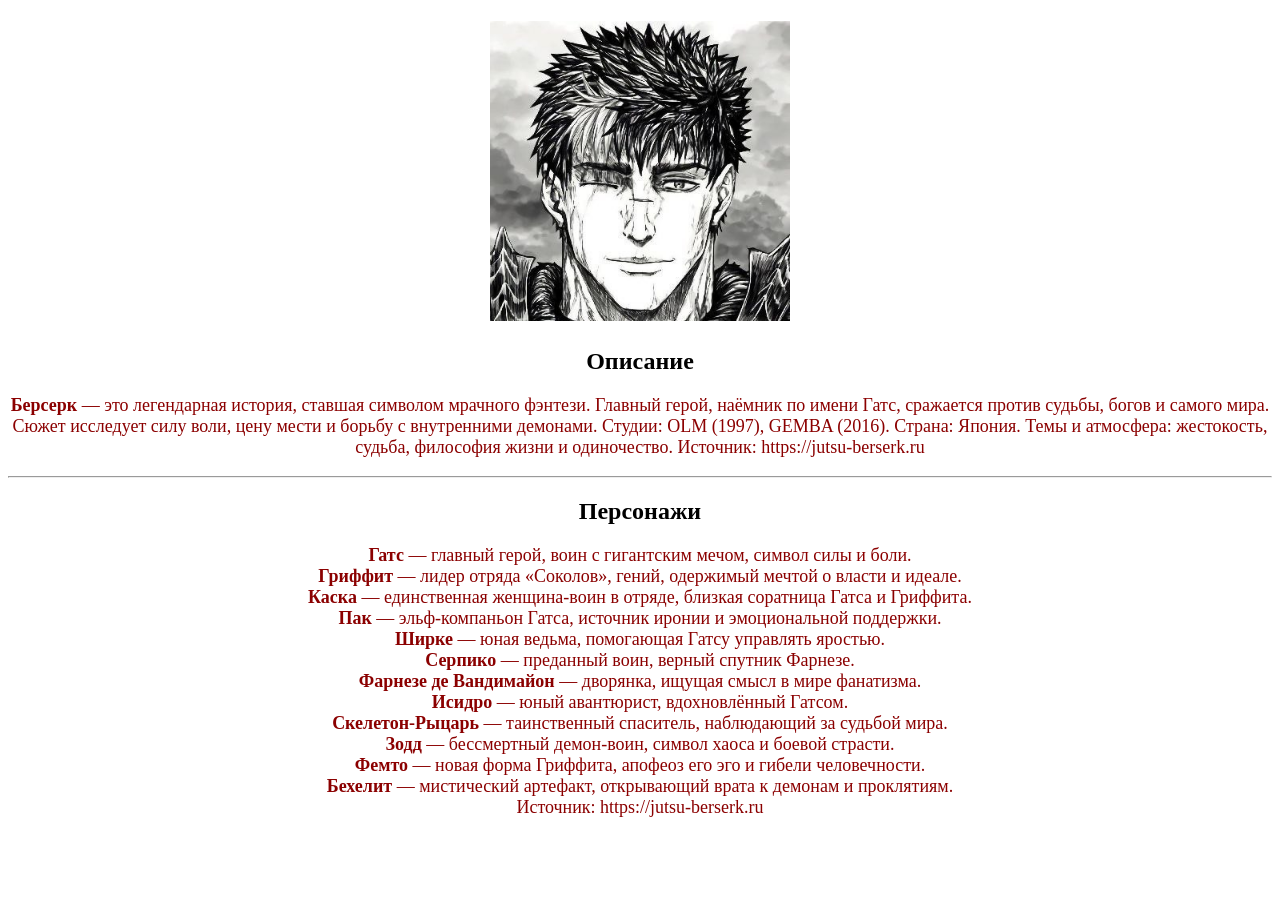
==== index.html @ bc47b6c8 "." ====
<!DOCTYPE html>

<html>
    <head>
        <meta charset="UTF-8">
        <title>Murodbek</title>
        <link rel = "stylesheet" href = "stillar.css ">
    </head>

    <body>
        <h1>
        <!-- <h2>Heading 2</h2>
        <h3>Heading 3</h3>
        <h4>Heading 4</h4>
        <h5>Heading 5</h5>
        <h6>Heading 6</h6> -->
        <p>
            <img src="guts.jpg" alt="Berserk Guts" width="300">
        </p>
        
        <h2>
            Описание
        </h2>

        <p>
            <b>Берсерк</b> — это легендарная история, ставшая символом мрачного фэнтези. Главный герой, наёмник по имени Гатс, сражается против судьбы, богов и самого мира. Сюжет исследует силу воли, цену мести и борьбу с внутренними демонами. Студии: OLM (1997), GEMBA (2016). Страна: Япония. Темы и атмосфера: жестокость, судьба, философия жизни и одиночество.
Источник: https://jutsu-berserk.ru
        </p> 
        <hr>
        <h2>
            Персонажи
        </h2>
        <p>
            <b>Гатс</b> — главный герой, воин с гигантским мечом, символ силы и боли. <br>
<b>Гриффит</b> — лидер отряда «Соколов», гений, одержимый мечтой о власти и идеале. <br>
<b>Каска</b> — единственная женщина-воин в отряде, близкая соратница Гатса и Гриффита. <br>
<b>Пак</b> — эльф-компаньон Гатса, источник иронии и эмоциональной поддержки. <br>
<b>Ширке</b> — юная ведьма, помогающая Гатсу управлять яростью. <br>
<b>Серпико</b> — преданный воин, верный спутник Фарнезе. <br>
<b>Фарнезе де Вандимайон</b> — дворянка, ищущая смысл в мире фанатизма. <br>
<b>Исидро</b> — юный авантюрист, вдохновлённый Гатсом. <br>
<b>Скелетон-Рыцарь</b> — таинственный спаситель, наблюдающий за судьбой мира. <br>
<b>Зодд</b> — бессмертный демон-воин, символ хаоса и боевой страсти. <br>
<b>Фемто</b> — новая форма Гриффита, апофеоз его эго и гибели человечности. <br>
<b>Бехелит</b> — мистический артефакт, открывающий врата к демонам и проклятиям. <br>
Источник: https://jutsu-berserk.ru
        </p>

    </body>
</html
---- stillar.css ----
h1{
    text-align : center;
 }
h2 {
     text-align : center ;
 }
p {
     color: #8B0000; 
    text-align: center; 
     font-size: 18px;
 }
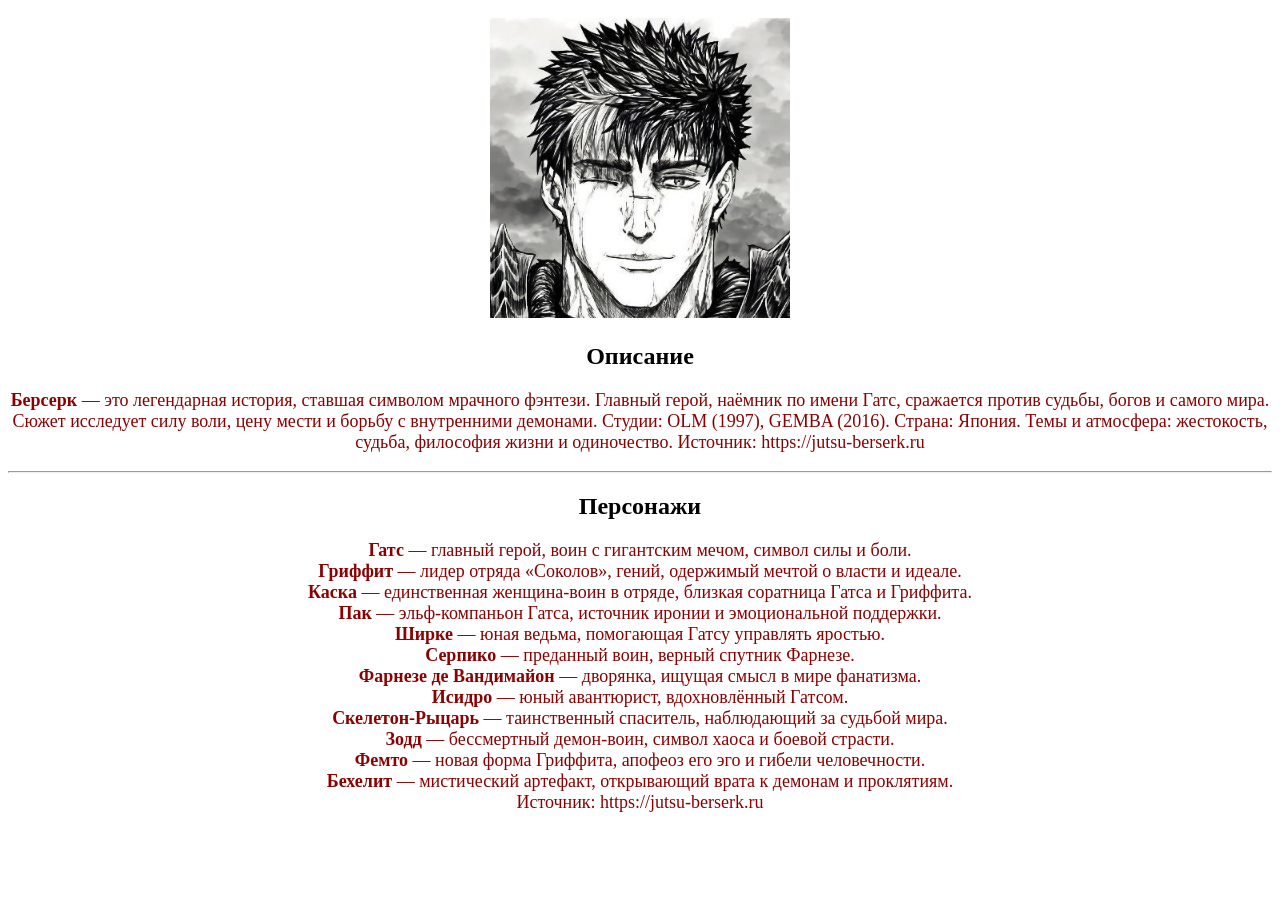
==== commit 412f430c: "." ====
--- a/index.html
+++ b/index.html
@@ -8,7 +8,7 @@
     </head>
 
     <body>
-        <h1>
+        
         <!-- <h2>Heading 2</h2>
         <h3>Heading 3</h3>
         <h4>Heading 4</h4>
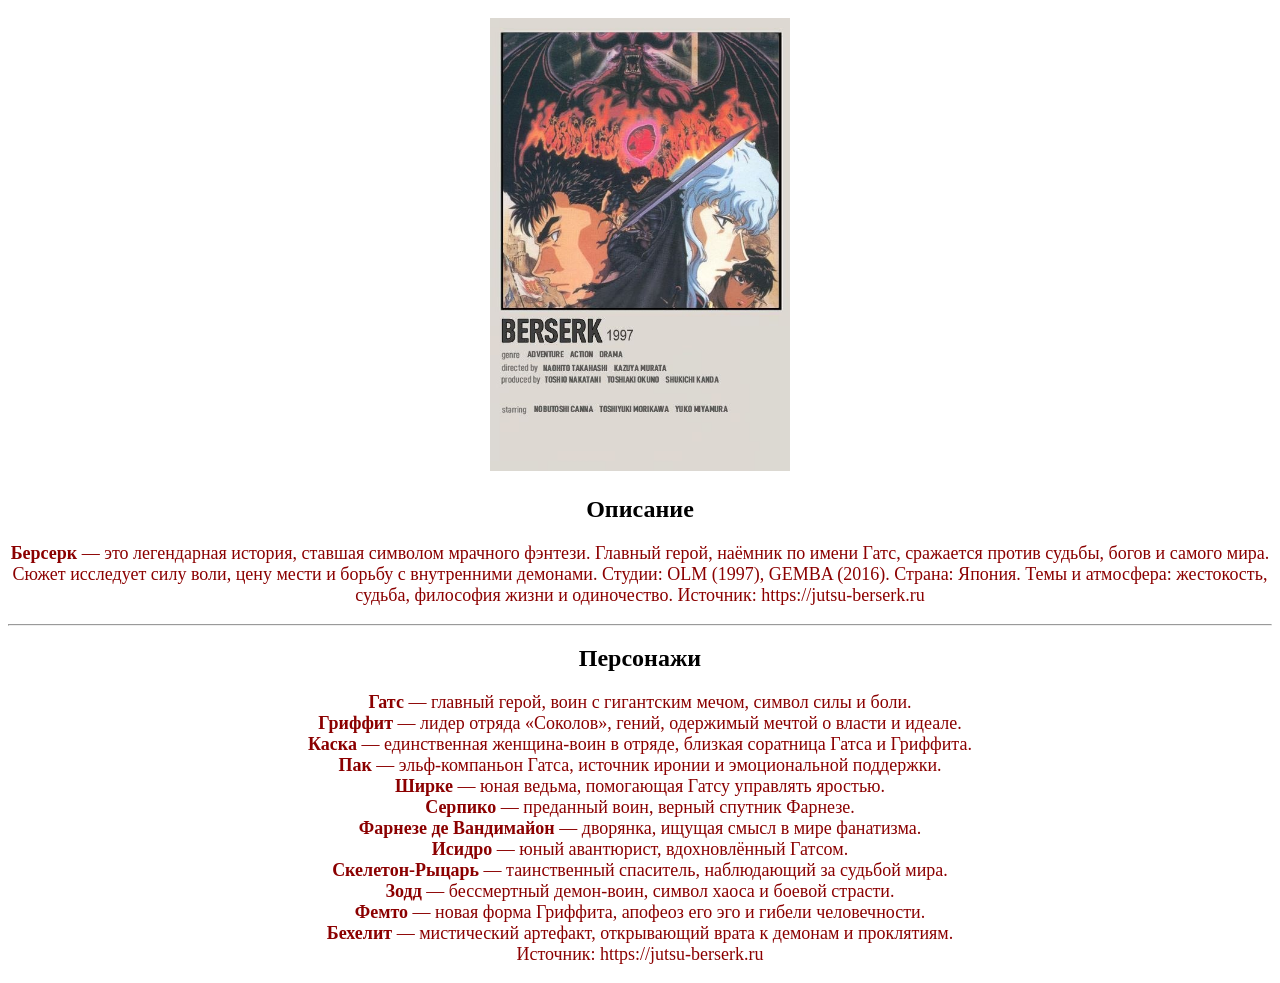
==== commit b2bc34eb: ";)" ====
--- a/index.html
+++ b/index.html
@@ -15,7 +15,7 @@
         <h5>Heading 5</h5>
         <h6>Heading 6</h6> -->
         <p>
-            <img src="guts.jpg" alt="Berserk Guts" width="300">
+            <img src="berserk.jpg" alt="Berserk Guts" width="300">
         </p>
         
         <h2>
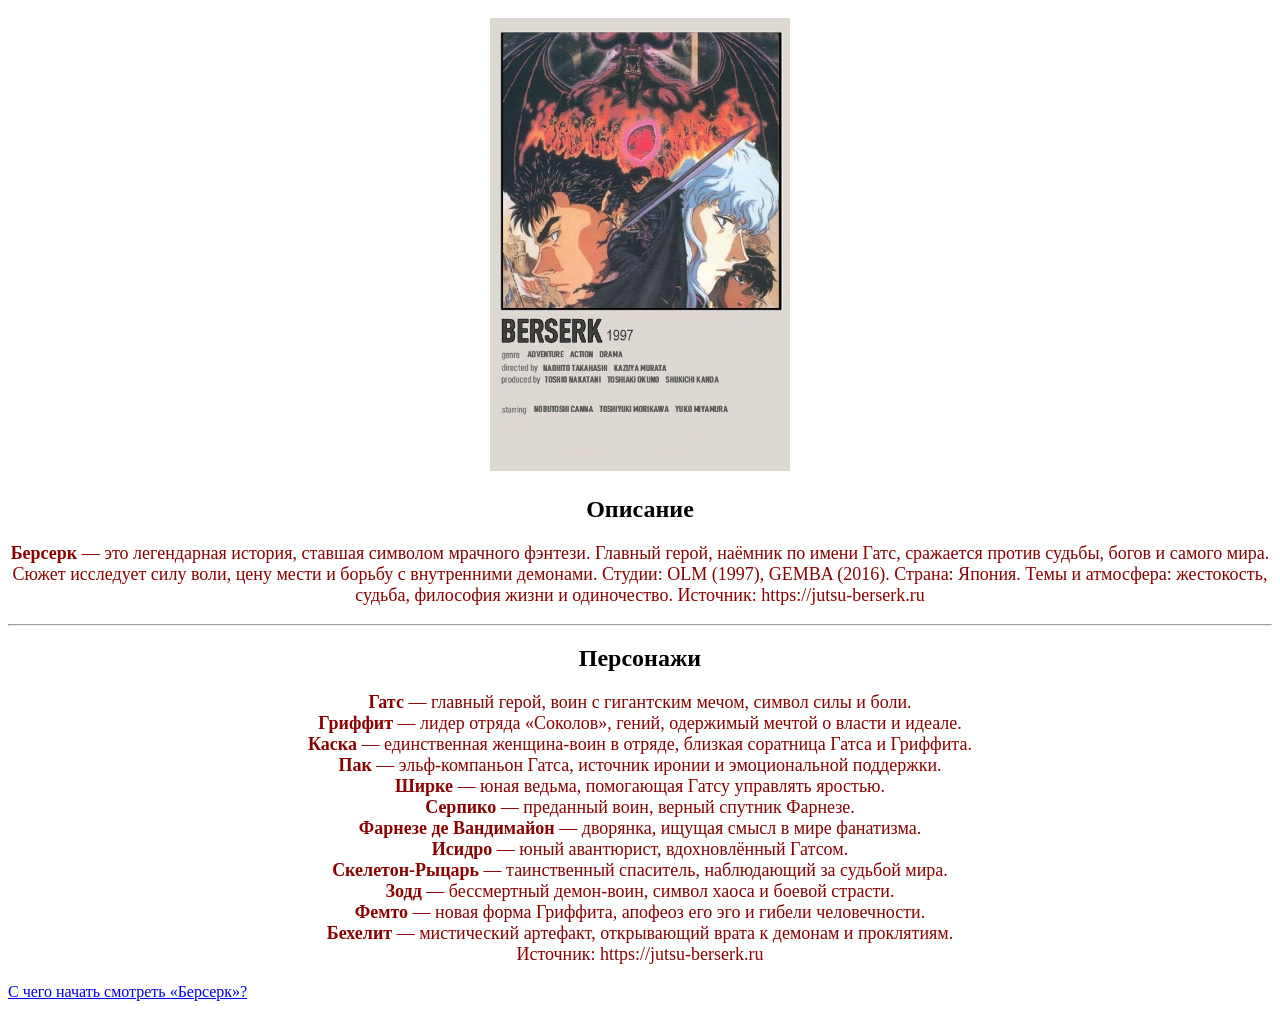
==== commit 2cb9ff93: ";)" ====
--- a/index.html
+++ b/index.html
@@ -4,7 +4,7 @@
     <head>
         <meta charset="UTF-8">
         <title>Murodbek</title>
-        <link rel = "stylesheet" href = "stillar.css ">
+        <link rel = "stylesheet" href = "stillar.css">
     </head>
 
     <body>
@@ -46,5 +46,6 @@
 Источник: https://jutsu-berserk.ru
         </p>
 
+         <a href="new2.html">С чего начать смотреть «Берсерк»?</a>
     </body>
 </html
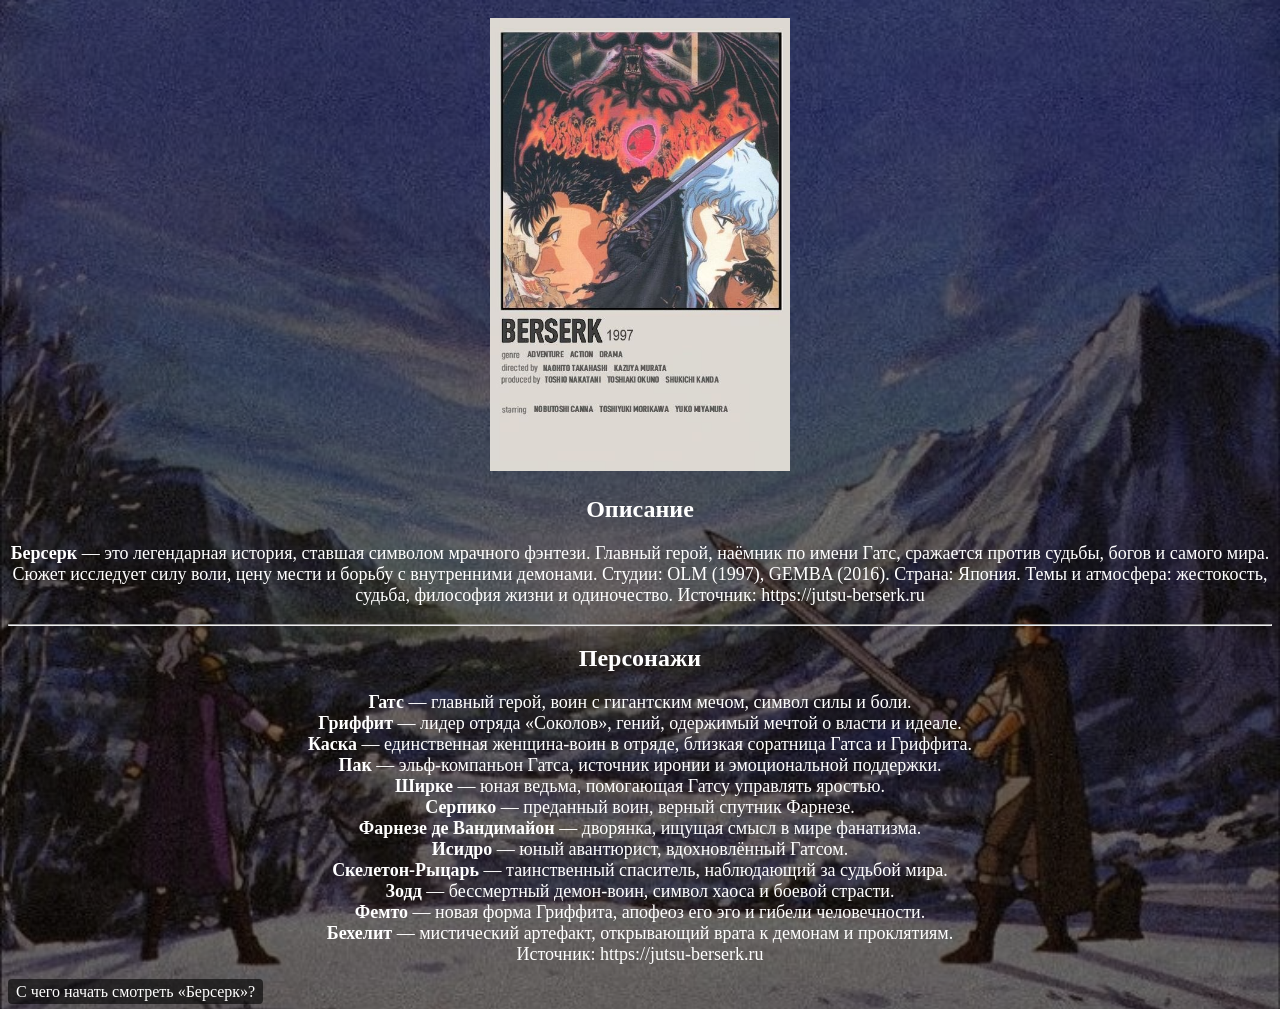
==== commit 9a9ce8ca: "adding backround image" ====
--- a/index.html
+++ b/index.html
@@ -46,6 +46,9 @@
 Источник: https://jutsu-berserk.ru
         </p>
 
-         <a href="new2.html">С чего начать смотреть «Берсерк»?</a>
+         <a href="new2.html" 
+   style="color: white; background-color: rgba(0,0,0,0.6); padding: 4px 8px; border-radius: 4px; text-decoration: none;">
+   С чего начать смотреть «Берсерк»?
+</a>
     </body>
 </html
--- a/stillar.css
+++ b/stillar.css
@@ -1,4 +1,20 @@
-
+/* body {
+    background-image: url("backround_image.jpg");
+    background-size: cover;
+    background-repeat: no-repeat;
+    background-position: center;
+} */
+ body {
+    background-image: linear-gradient(rgba(0,0,0,0.5), rgba(0,0,0,0.5)), url("backround_image.jpg");
+    background-size: cover;
+    background-repeat: no-repeat;
+    background-position: center;
+    color: white; /* Matn rangini oq qilamiz */
+}
+/* h1, p {
+    color: white;
+    text-shadow: 2px 2px 4px rgba(0,0,0,0.7);
+} */
 h1{
     text-align : center;
  }
@@ -6,7 +22,7 @@
      text-align : center ;
  }
 p {
-     color: #8B0000; 
+     color: white; 
     text-align: center; 
      font-size: 18px;
  }
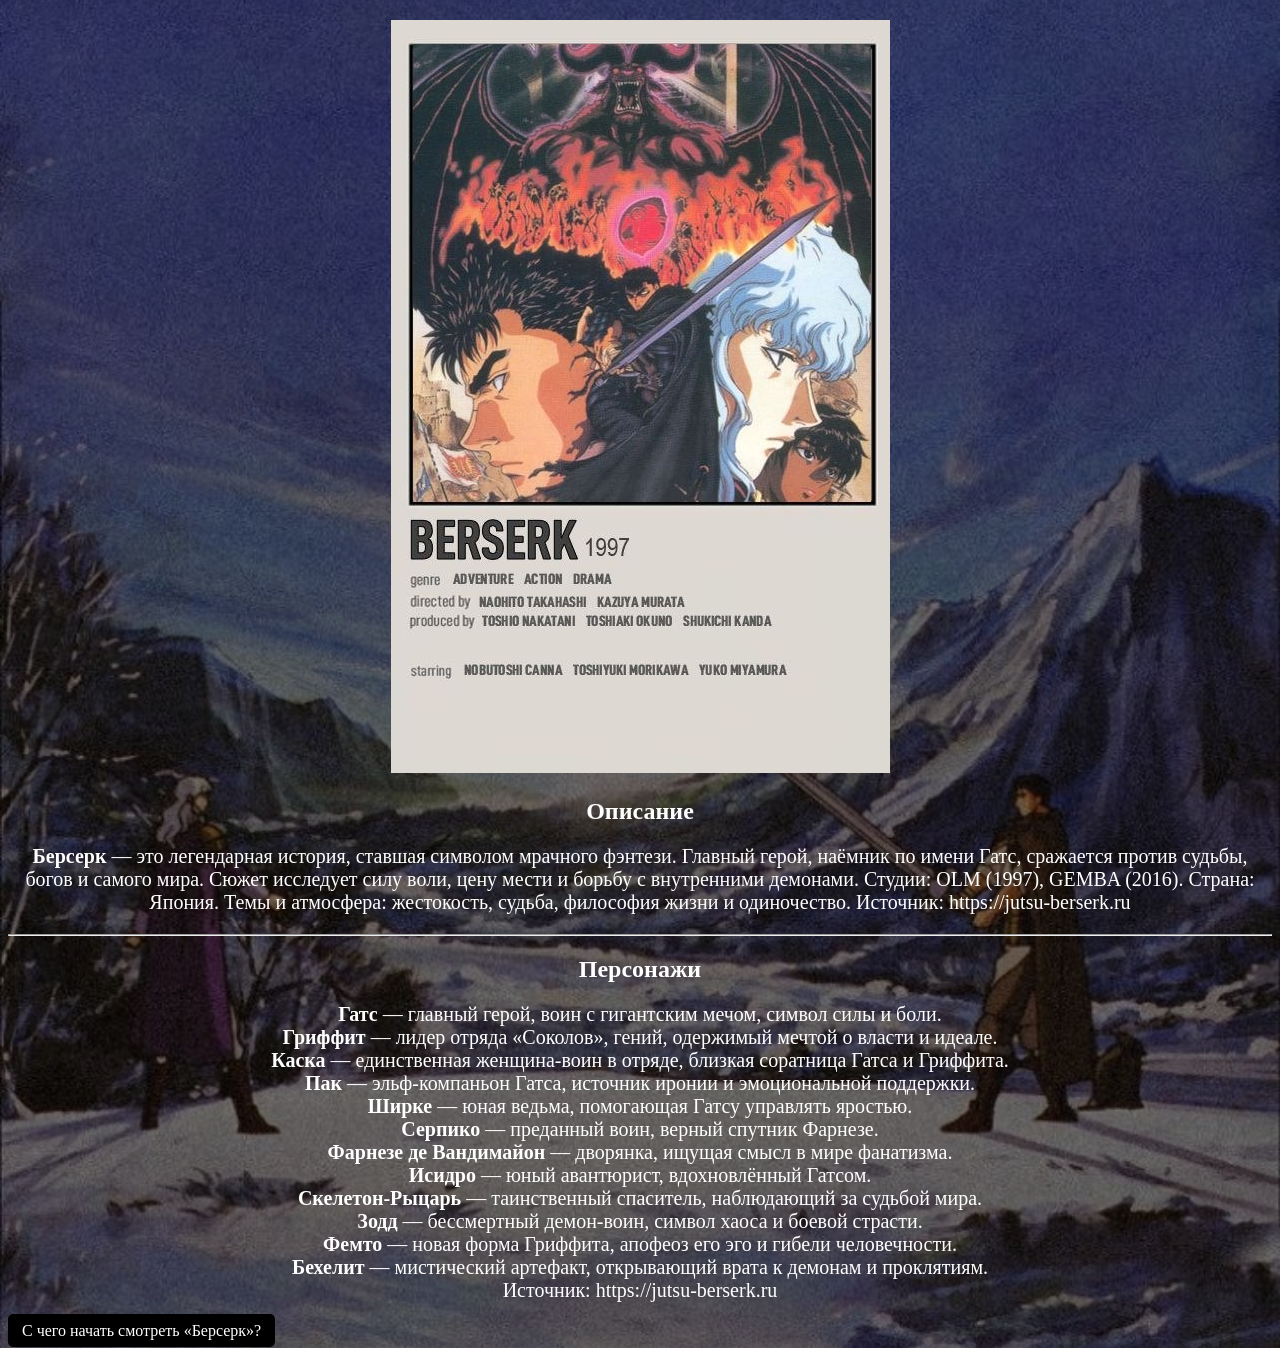
==== commit 8c8b38e0: ";)" ====
--- a/index.html
+++ b/index.html
@@ -3,6 +3,7 @@
 <html>
     <head>
         <meta charset="UTF-8">
+        <meta name="viewport" content="width=device-width, initial-scale=1.0">
         <title>Murodbek</title>
         <link rel = "stylesheet" href = "stillar.css">
     </head>
@@ -15,7 +16,7 @@
         <h5>Heading 5</h5>
         <h6>Heading 6</h6> -->
         <p>
-            <img src="berserk.jpg" alt="Berserk Guts" width="300">
+            <img src="berserk.jpg" alt="Berserk Guts">
         </p>
         
         <h2>
@@ -46,8 +47,7 @@
 Источник: https://jutsu-berserk.ru
         </p>
 
-         <a href="new2.html" 
-   style="color: white; background-color: rgba(0,0,0,0.6); padding: 4px 8px; border-radius: 4px; text-decoration: none;">
+         <a href="new2.html" class="button">
    С чего начать смотреть «Берсерк»?
 </a>
     </body>
--- a/stillar.css
+++ b/stillar.css
@@ -10,6 +10,10 @@
     background-repeat: no-repeat;
     background-position: center;
     color: white; /* Matn rangini oq qilamiz */
+}
+img {
+    max-width: 100%;
+    height: auto;
 }
 /* h1, p {
     color: white;
@@ -24,5 +28,17 @@
 p {
      color: white; 
     text-align: center; 
-     font-size: 18px;
+     font-size: 20px;
  }
+
+a.button {
+    background: black;
+    color: white;
+    padding: 8px 14px;
+    border-radius: 5px;
+    text-decoration: none;
+}
+
+a.button:hover {
+    background: gray;
+}
